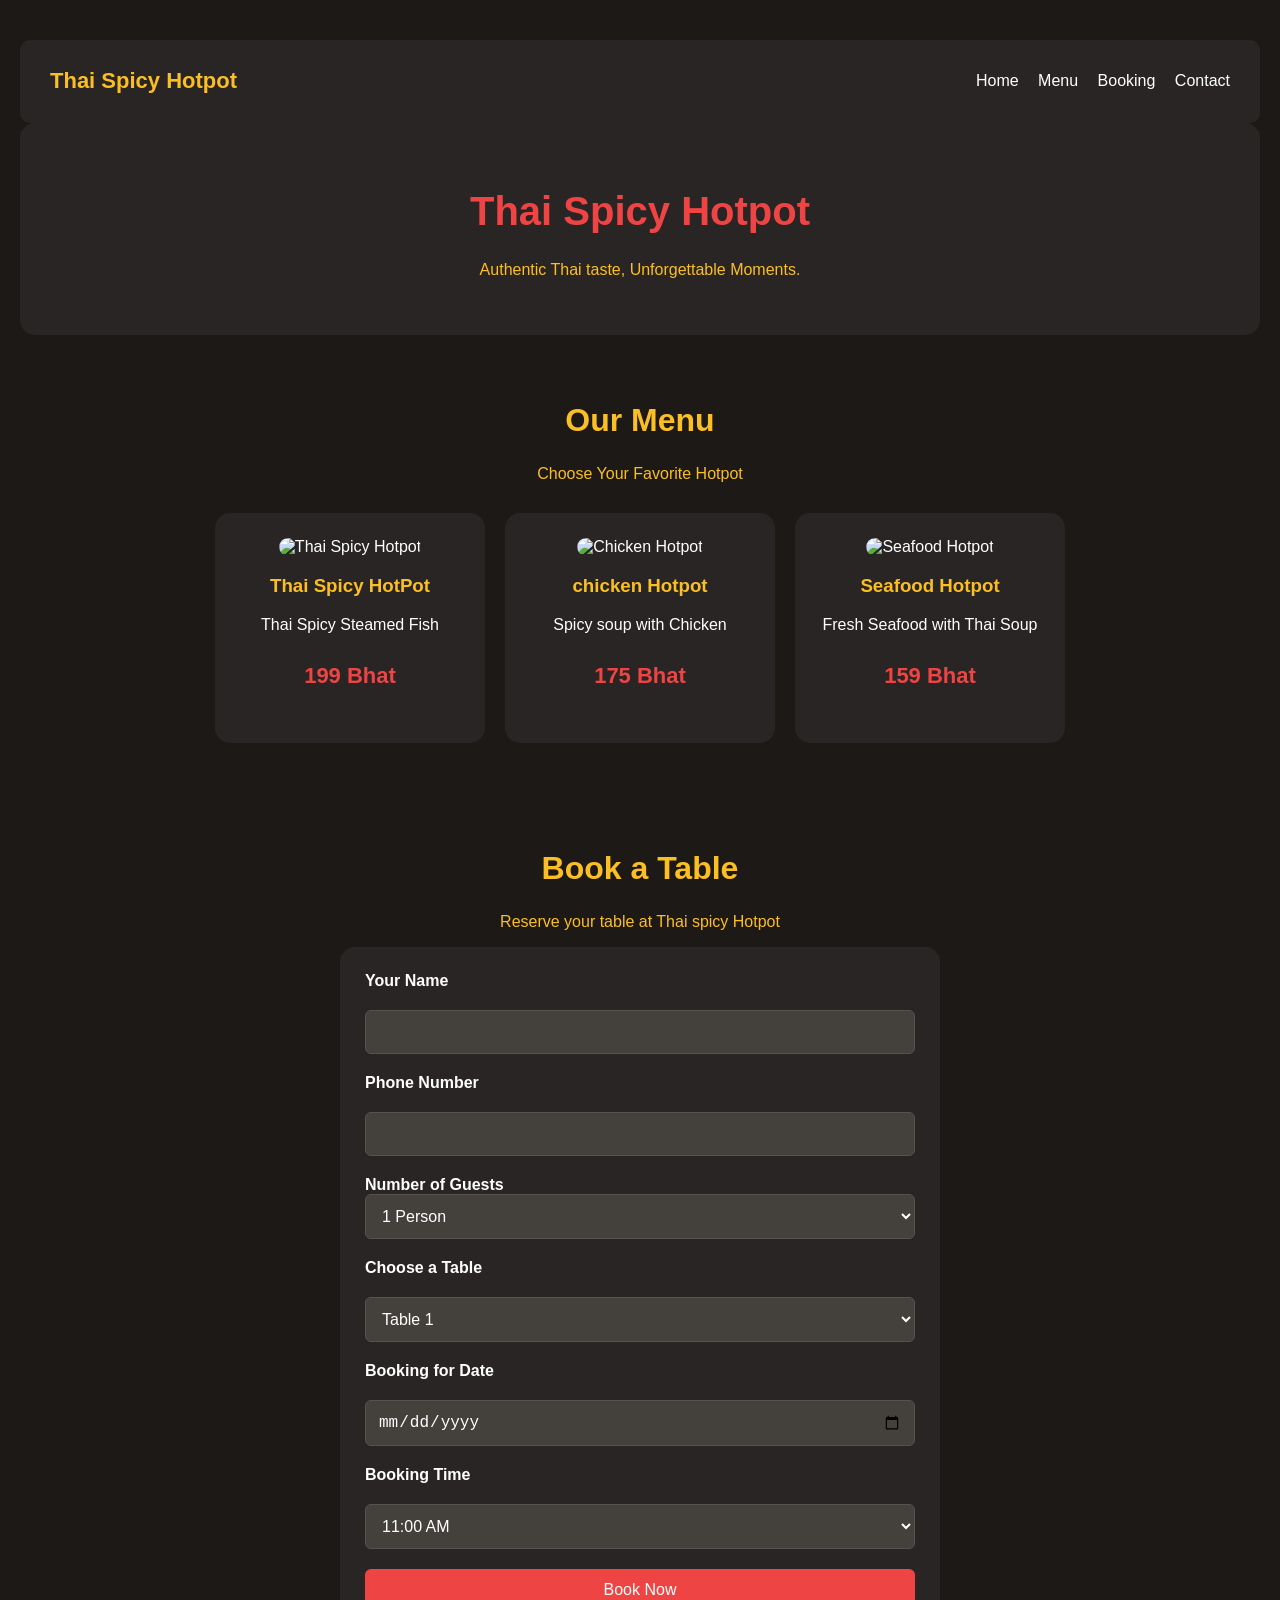
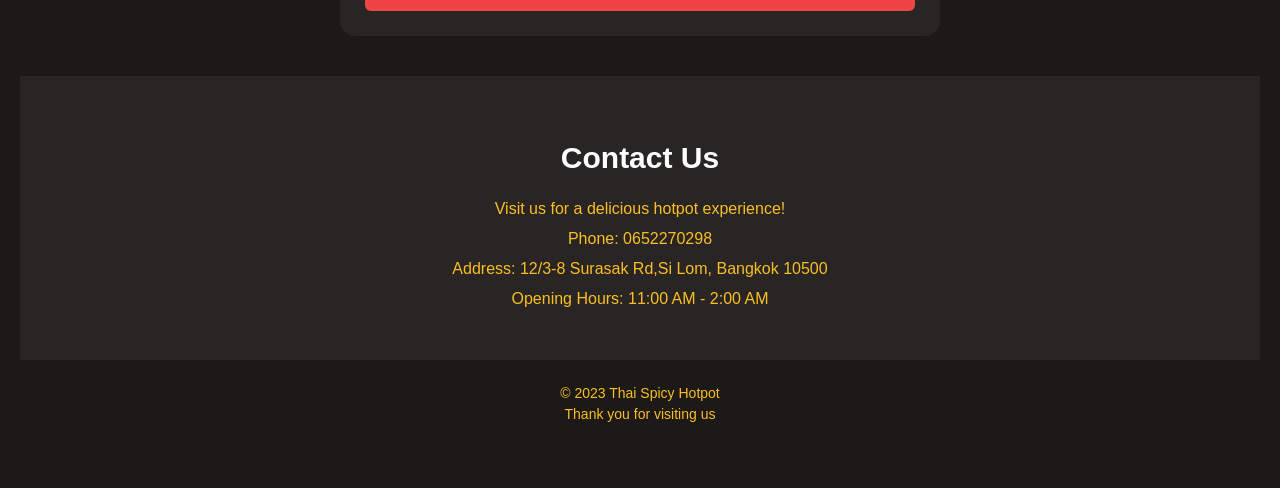
==== index.html @ dc4f2982 "Add files via upload" ====
<!DOCTYPE html>
<html lang="en">

<head>
    <meta charset="UTF-8">
    <meta name="viewport" content="width=device-width, initial-scale=1.0">
    <title>Thai Spicy Hotpot
    </title>

    <link rel="stylesheet" href="style.css">
</head>

<body>
    <nav>
        <h2>Thai Spicy Hotpot</h2>
        <div>
            <a href="#home">Home</a>
            <a href="#menu">Menu</a>
            <a href="#booking">Booking</a>
            <a href="#contact">Contact</a>
        </div>
    </nav>

    <header>
        <h1>Thai Spicy Hotpot</h1>
        <p>Authentic Thai taste, Unforgettable Moments.</p>
    </header>

    <section id="menu">
        <h2>Our Menu</h2>
        <p>Choose Your Favorite Hotpot</p>

        <div class="menu-container">
            <div class="menu-card">
                <img src="images/Sour curry with snakehead fish, spicy garden hot pot, thai food_ _ Free Photo.jpg"
                    alt="Thai Spicy Hotpot">
                <h3>Thai Spicy HotPot</h3>
                <p>Thai Spicy Steamed Fish</p>
                <h4>
                    199 Bhat
                </h4>

            </div>
            <div class="menu-card">
                <img src="images/download.jpg" alt="Chicken Hotpot">
                <h3>chicken Hotpot</h3>
                <p>Spicy soup with Chicken</p>
                <h4>175 Bhat</h4>
            </div>

            <div class="menu-card">
                <img src="images/download (1).jpg" alt="Seafood Hotpot">
                <h3>Seafood Hotpot</h3>
                <p>Fresh Seafood with Thai Soup</p>
                <h4>159 Bhat</h4>
            </div>
        </div>
    </section>

    <section id="booking">
        <h2>Book a Table</h2>
        <p>Reserve your table at Thai spicy Hotpot</p>
        <form>
            <label for="customer-name">Your Name</label>
            <input type="text" name="customer-name" required>

            <label for="phone">Phone Number</label>
            <input type="tel" name="phone" required>

            <div>
                <label for="guests">Number of Guests</label>
                <select id="guests" name="guests">
                    <option value="1">1 Person</option>
                    <option value="2">2 People</option>
                    <option value="3">3 People</option>
                    <option value="4">4 People</option>
                    <option value="5">5 People</option>
                    <option value="6">6 People</option>
                </select>
            </div>

            <label for="table">Choose a Table</label>
            <select name="table">
                <option value="1">Table 1</option>
                <option value="2">Table 2</option>
                <option value="3">Table 3</option>
                <option value="4">Table 4</option>
            </select>

            <label for="date">Booking for Date</label>
            <input type="date" name="date" required>

            <label for="time">Booking Time</label>
            <select name="time">
                <option value="11:00">11:00 AM</option>
                <option value="12:00">12:00 PM</option>
                <option value="13:00">1:00 PM</option>
                <option value="14:00">2:00 PM</option>
                <option value="15:00">3:00 PM</option>
                <option value="16:00">4:00 PM</option>
            </select>

            <button type="submit">Book Now</button>

        </form>

    </section>
    <section id="contact">
        <h2>Contact Us</h2>
        <p>Visit us for a delicious hotpot experience!</p>
        <p>Phone: 0652270298</p>
        <p>Address: 12/3-8 Surasak Rd,Si Lom, Bangkok 10500</p>
        <p>Opening Hours: 11:00 AM - 2:00 AM</p>
    </section>

    <footer>
        <p>&copy; 2023 Thai Spicy Hotpot </p>
        <p>Thank you for visiting us</p>
    </footer>
</body>

</html>
---- style.css ----
body {
    font-family: Arial, sans-serif;
    text-align: center;
    background-color: #1c1917;
    color: white;
    margin: 0;
    padding: 40px 20px;
}

header {
    background-color: #292524;
    padding: 40px 20px;
    border-radius: 15px;

}

h1 {
    color: #ef4444;
    font-size: 40px;

}

p {
    color: #fbbf24;
    font_size: 18px;
}

nav {
    display: flex;
    justify-content: space-between;
    align-items: center;
    padding: 10px 30px;
    background-color: #292524;
    border-radius: 10px;

}

nav h2 {
    color: #fbbf24;
    font-size: 22px;

}

nav a {
    text-decoration: none;
    color: white;
    margin-left: 15px;
}

nav a:hover {
    color: #ef4444;
}

#menu {
    padding: 40px 20px;
}

#menu h2 {
    color: #fbbf25;
    font-size: 32px;
}

.menu-container {
    display: flex;
    flex-wrap: wrap;
    justify-content: center;
    gap: 20px;
    margin-top: 30px;

}

.menu-card {
    background-color: #292524;
    padding: 25px;
    border-radius: 15px;
    width: 220px;
}

.menu-card h3 {
    color: #fbbf24;

}

.menu-card p {
    color: white;

}

.menu-card h4 {
    color: #ef4444;
    font-size: 22px;
}

#booking {
    padding: 40px 20px;
    max-width: 600px;
    margin: 0 auto;
}

#booking h2 {
    color: #fbbf24;
    font-size: 32px;
}

#booking form {
    display: flex;
    flex-direction: column;
    gap: 20px;
    text-align: left;
    background-color: #292524;
    padding: 25px;
    border-radius: 15px;
}

#booking label {
    color: White;
    font-weight: bold;

}

#booking input,
#booking select {
    width: 100%;
    padding: 12px;
    border-radius: 6px;
    border: 1px solid #57534e;
    background-color: #44403c;
    color: White;
    box-sizing: border-box;
    font-size: 16px;
}

#booking button {
    padding: 12px;
    color: white;
    background-color: #ef4444;
    border: none;
    border-radius: 6px;
    font-size: 16px;
    cursor: pointer;

}

.menu-card img {
    width: 100%;
    border-radius: 10px;
    height: 180px;
    objict-fit: cover;
}

#contact {
    padding: 40px 20px;
    text-align: center;
    color: white;
    background-color: #292524;


}

#contact h2 {
    color: fbbf24;
    font-size: 30px;
}

#contact p {
    margin: 12px 0;

}

footer {
    background-color: #1c1917;
    color: white;
    text-align: center;
    padding: 20px;

}

footer p {
    margin: 5px;
    font-size: 14px;
}
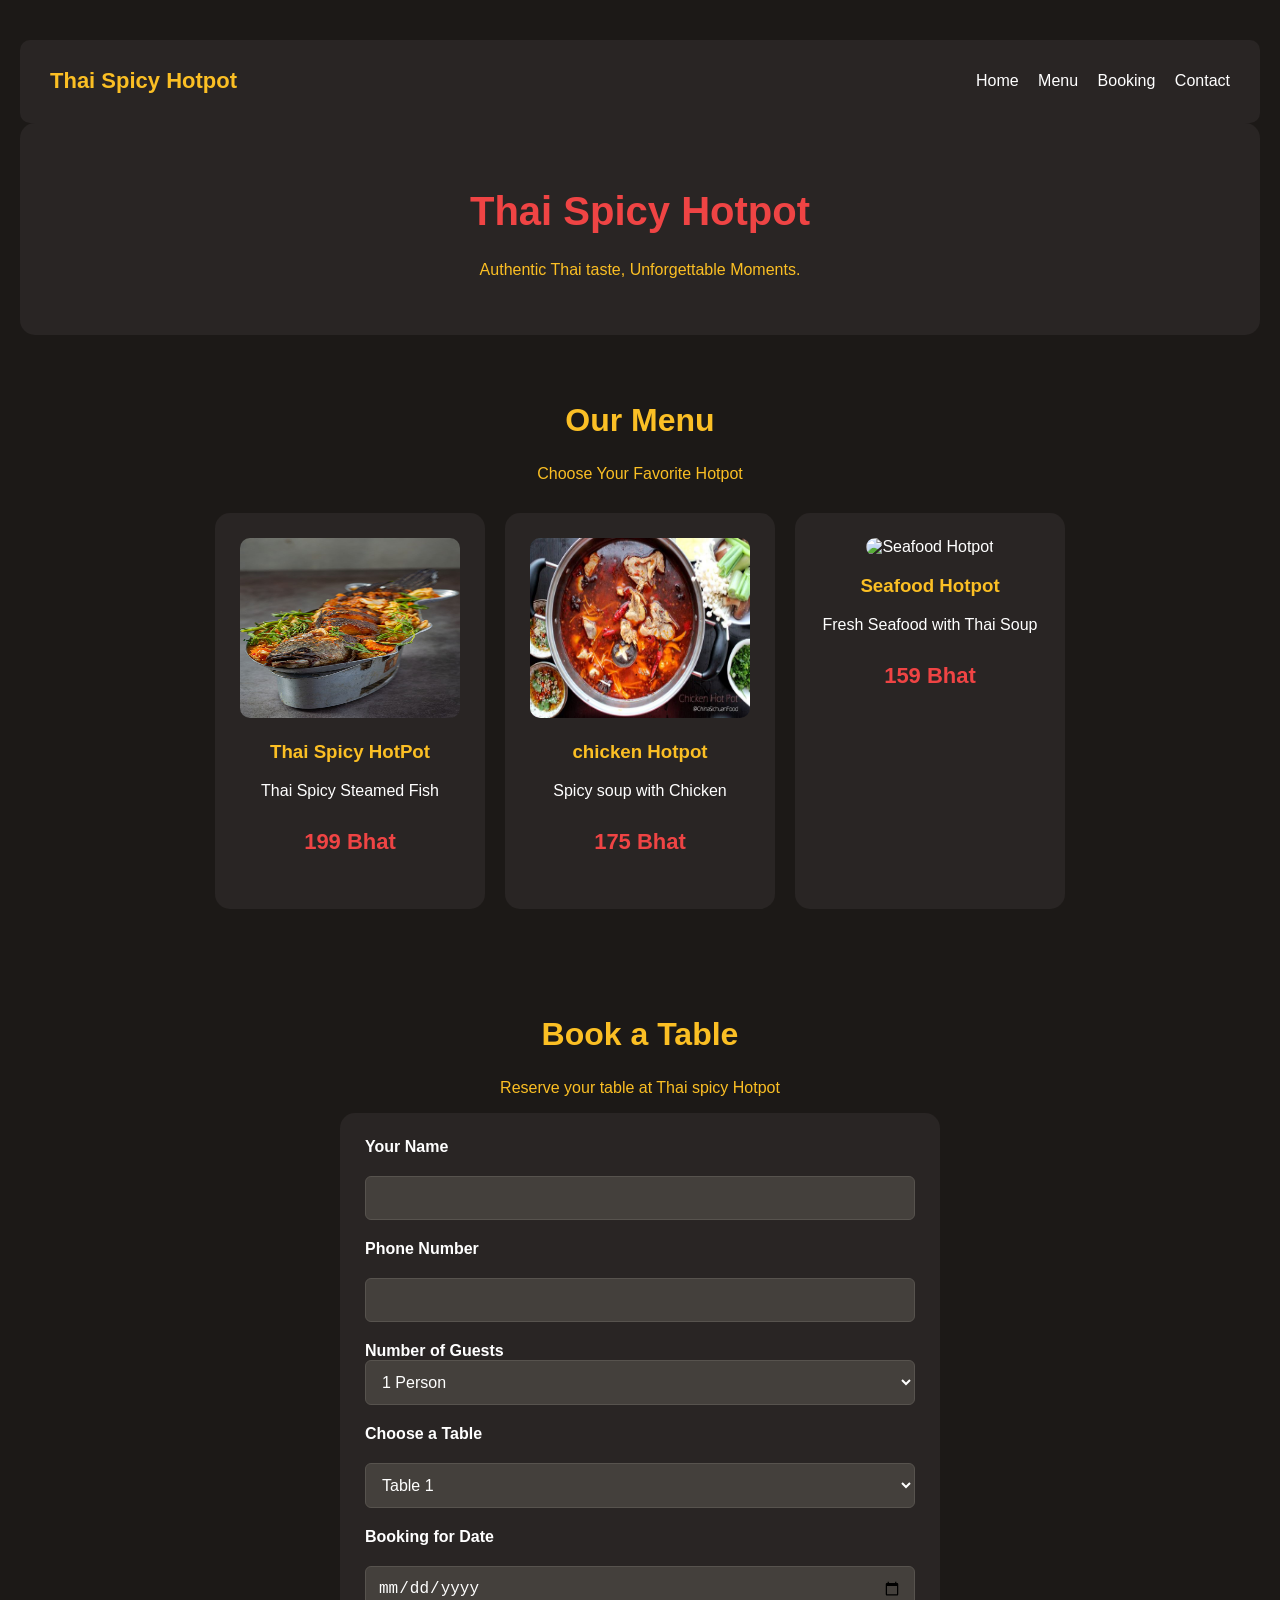
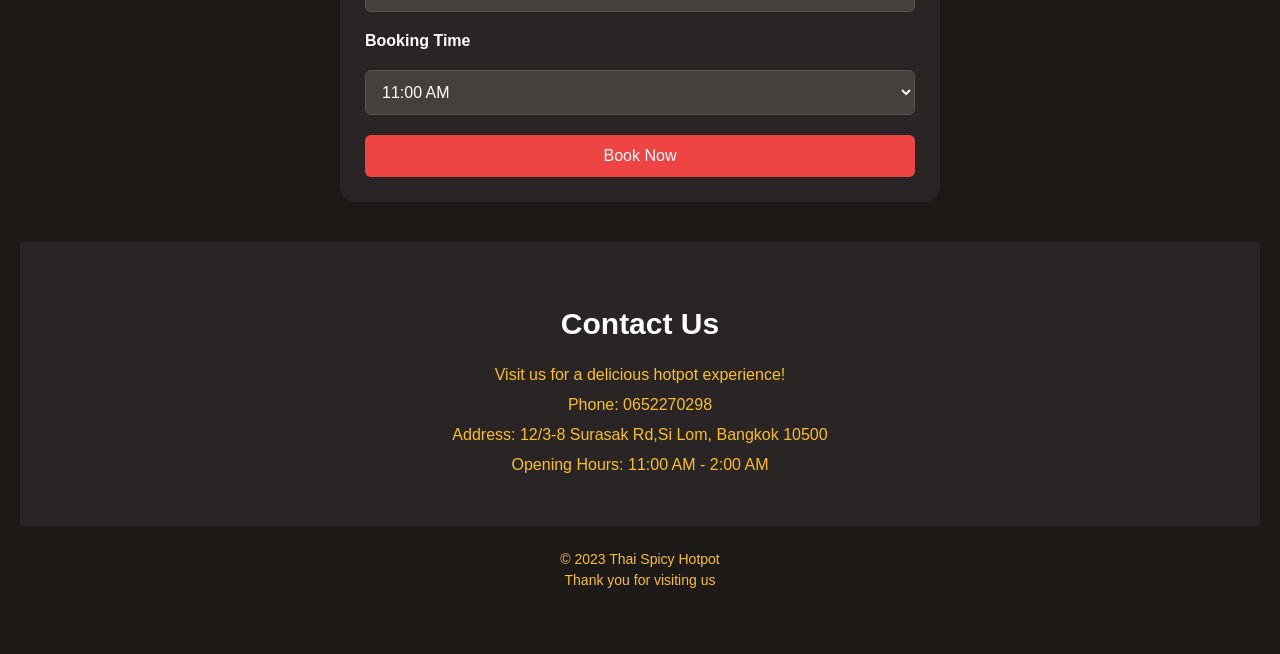
==== commit eb2fe224: "Fix HTML encoding issues in index.html" ====
--- a/index.html
+++ b/index.html
@@ -32,7 +32,7 @@
 
         <div class="menu-container">
             <div class="menu-card">
-                <img src="images/Sour curry with snakehead fish, spicy garden hot pot, thai food_ _ Free Photo.jpg"
+                <img src="Sour curry with snakehead fish, spicy garden hot pot, thai food_ _ Free Photo.jpg"
                     alt="Thai Spicy Hotpot">
                 <h3>Thai Spicy HotPot</h3>
                 <p>Thai Spicy Steamed Fish</p>
@@ -42,7 +42,7 @@
 
             </div>
             <div class="menu-card">
-                <img src="images/download.jpg" alt="Chicken Hotpot">
+                <img src="download.jpg" alt="Chicken Hotpot">
                 <h3>chicken Hotpot</h3>
                 <p>Spicy soup with Chicken</p>
                 <h4>175 Bhat</h4>
@@ -119,4 +119,4 @@
     </footer>
 </body>
 
-</html>+</html>
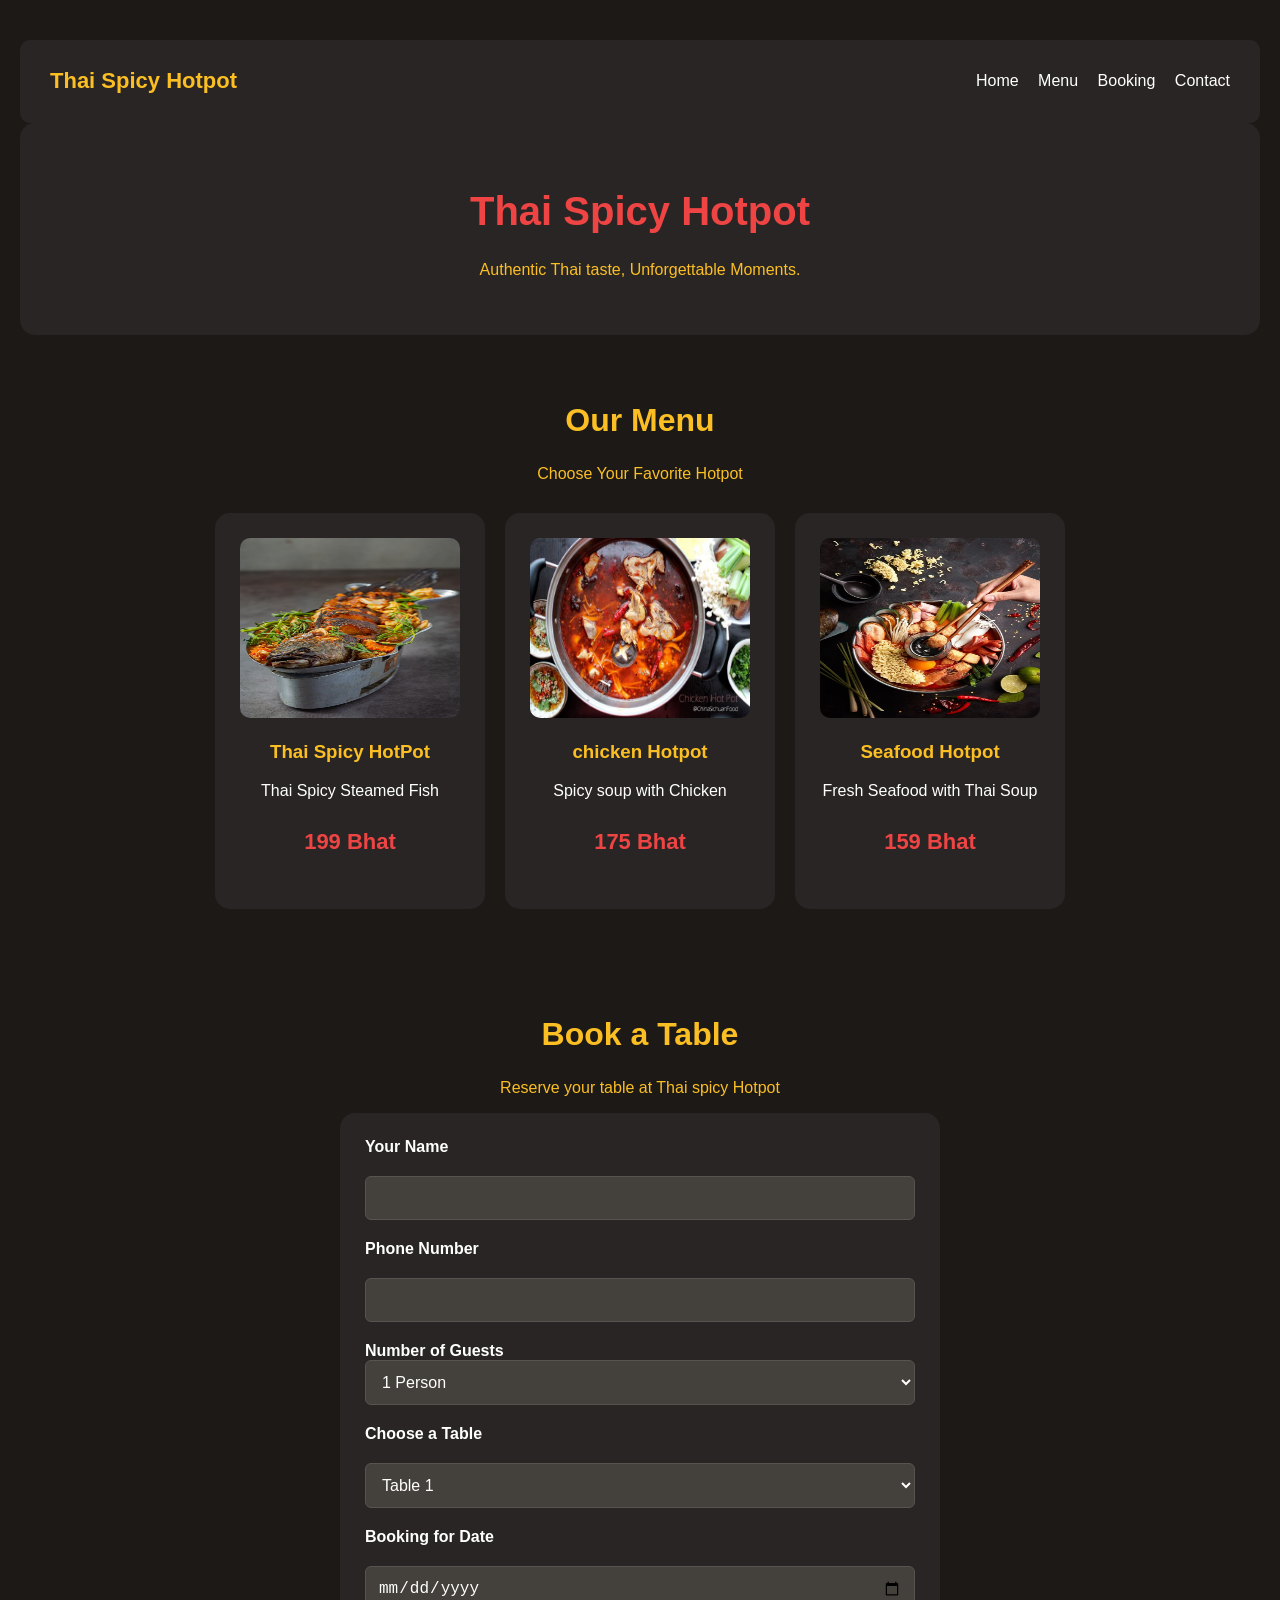
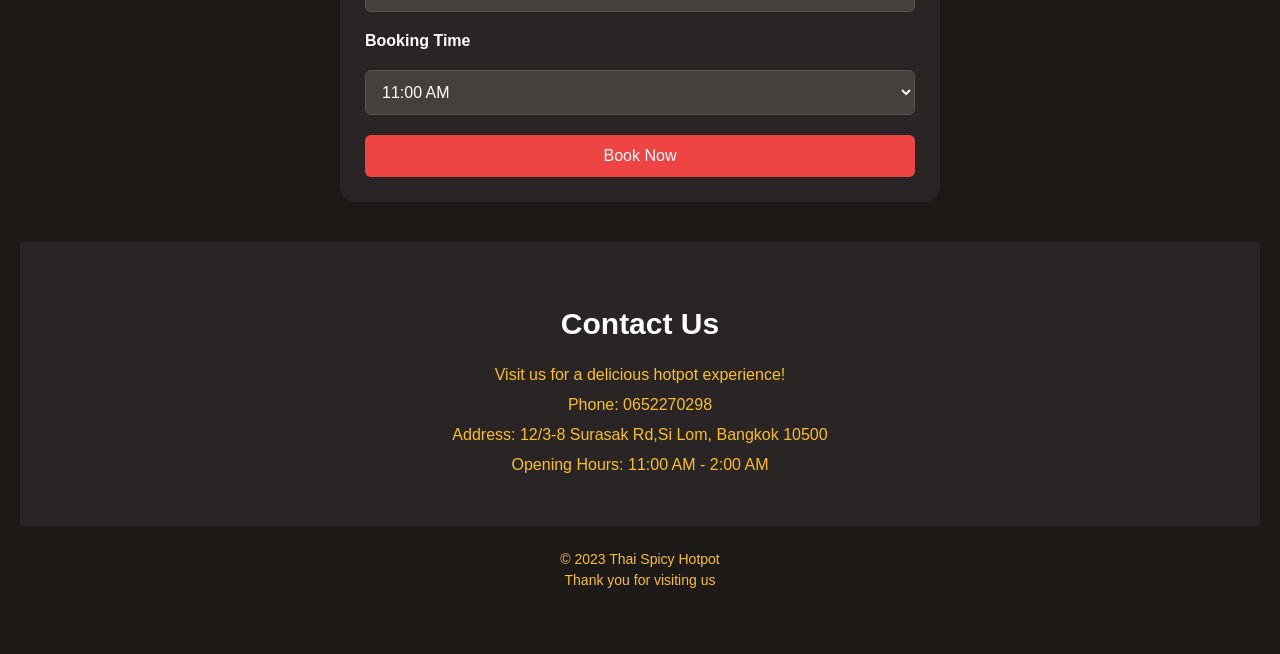
==== commit 7029b795: "Fix HTML formatting and structure" ====
--- a/index.html
+++ b/index.html
@@ -49,7 +49,7 @@
             </div>
 
             <div class="menu-card">
-                <img src="images/download (1).jpg" alt="Seafood Hotpot">
+                <img src="download (1).jpg" alt="Seafood Hotpot">
                 <h3>Seafood Hotpot</h3>
                 <p>Fresh Seafood with Thai Soup</p>
                 <h4>159 Bhat</h4>
